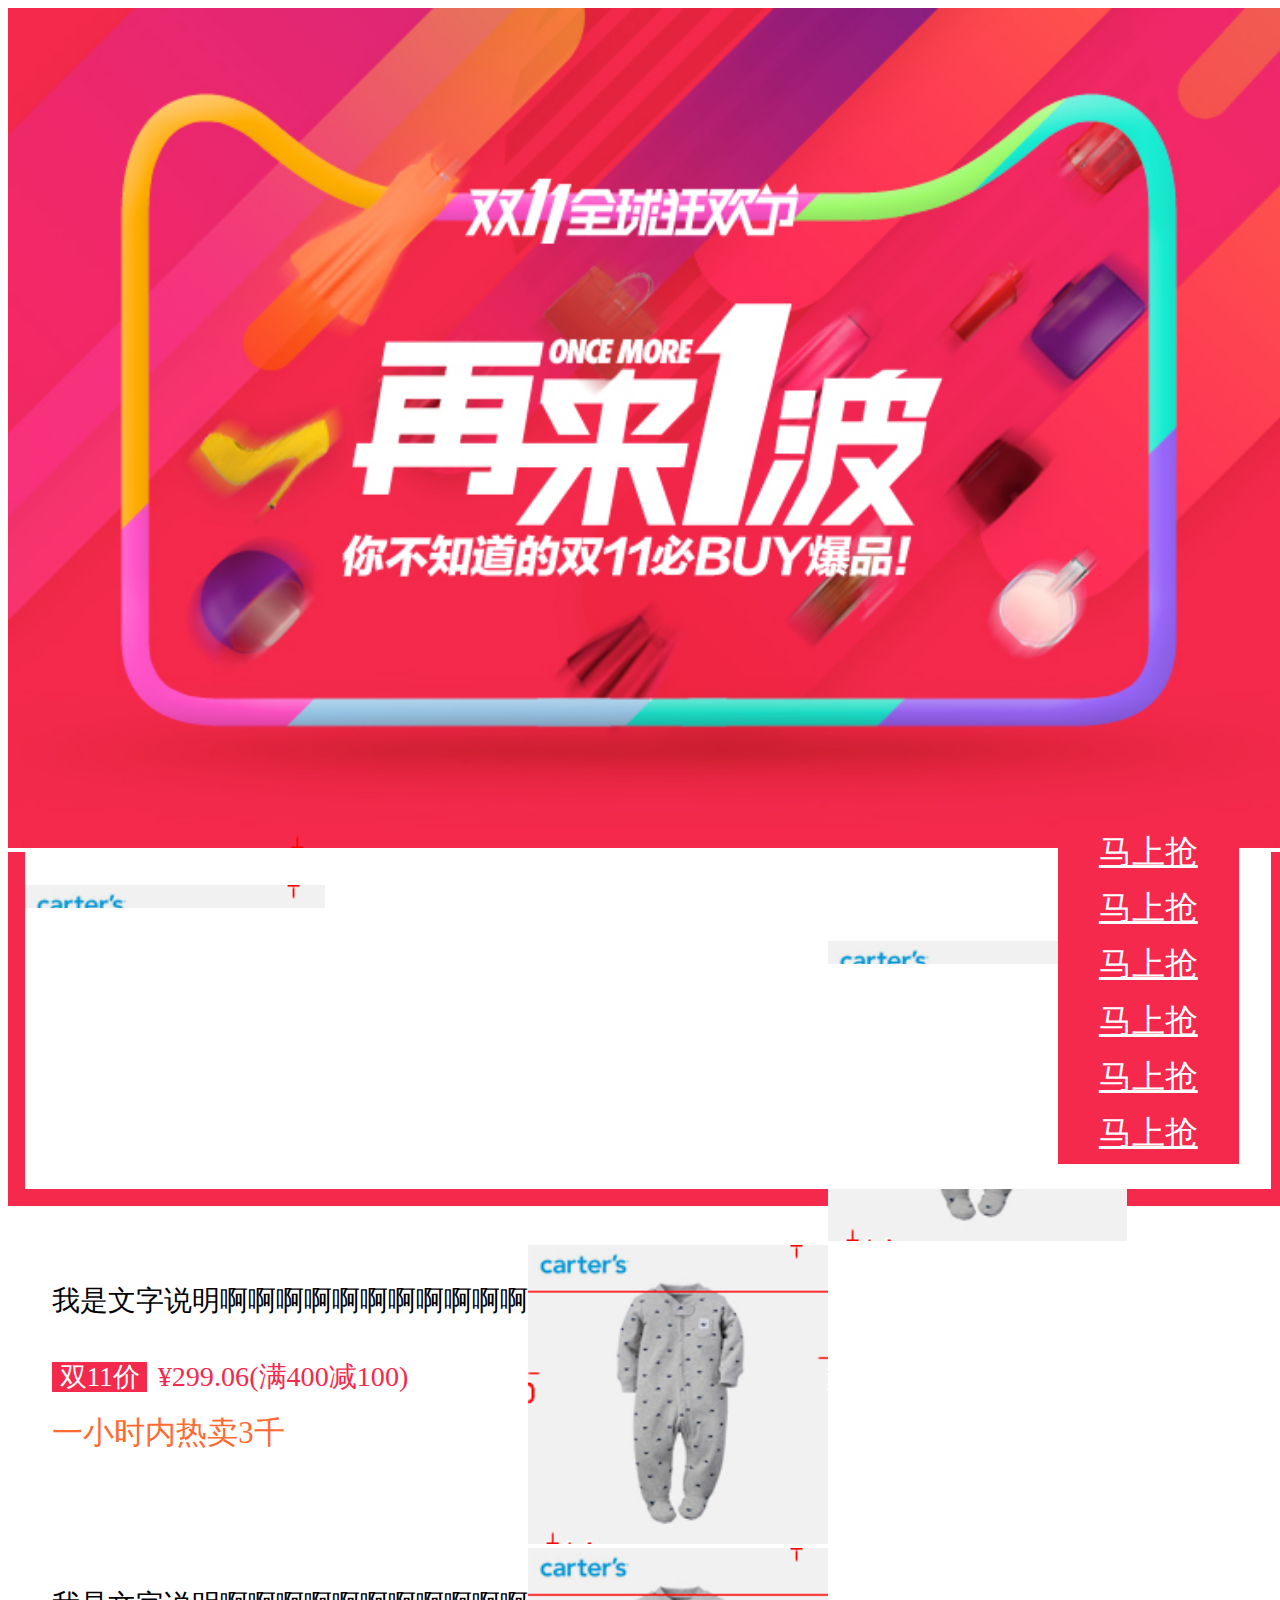
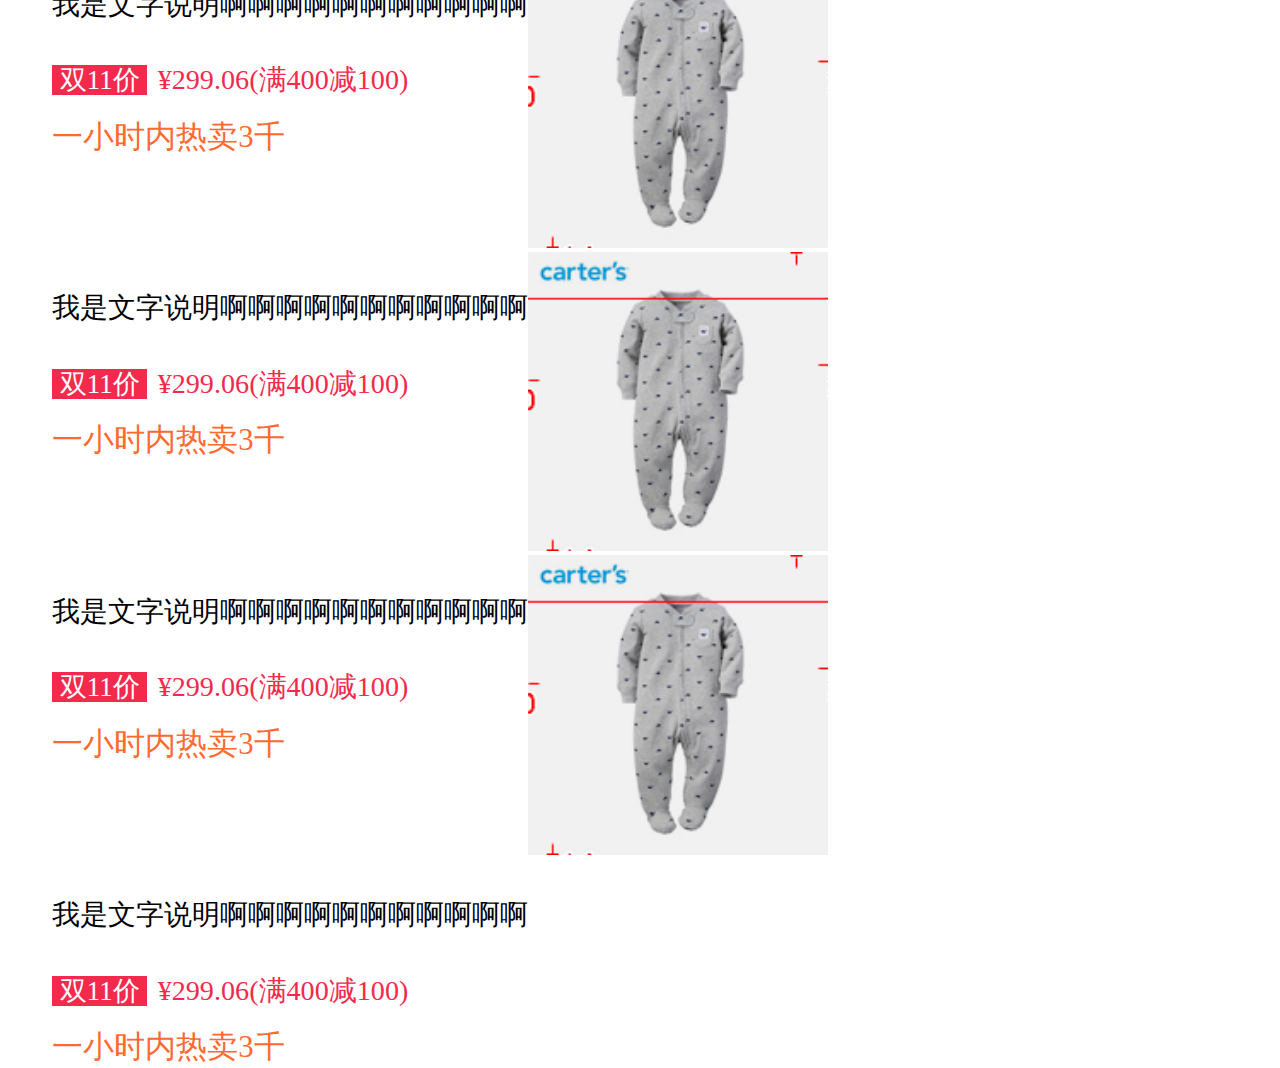
==== demo2/index.html @ 39dcc1db "Add files via upload" ====
<!DOCTYPE html>
<html>
<head>
	<meta charset="utf-8">
	<meta http-equiv="X-UA-Compatible" content="IE=edge">
	<!-- <script src="../web-lib/web-app-flexable/lib-flexible2.0/aliflex.js"></script> -->
	<meta name="viewport" content="width=device-width,initial-scale=1,user-scalable=no,maximum-scale=1,minimum-scale=1">
	<script src="lib/index.js"></script>
	<title>阿里云的自适应方案</title>
	<link rel="stylesheet" type="text/css" href="../web-lib/css/reset.css">
	<link rel="stylesheet" type="text/css" href="css/index.css">
</head>
<body>

<div class="container">
	<div class="toppart">
		<div class="toppart-show">
			<img src="img/biaoti1.png">
		</div>
	</div>
	<div class="botpart">
		<div class="public-item clearfix">
			<div class="item-pic">
				<img src="img/sp1.png">
			</div>
			<div class="item-mess">
				<h4>我是文字说明啊啊啊啊啊啊啊啊啊啊啊</h4>
				<p><span>双11价</span>¥299.06(满400减100)</p>
				<span>一小时内热卖3千</span>
				<a href="#" class="btn">马上抢</a>
			</div>
		</div>
		<div class="public-item clearfix">
			<div class="item-pic">
				<img src="img/sp1.png">
			</div>
			<div class="item-mess">
				<h4>我是文字说明啊啊啊啊啊啊啊啊啊啊啊</h4>
				<p><span>双11价</span>¥299.06(满400减100)</p>
				<span>一小时内热卖3千</span>
				<a href="#" class="btn">马上抢</a>
			</div>
		</div>
		<div class="public-item clearfix">
			<div class="item-pic">
				<img src="img/sp1.png">
			</div>
			<div class="item-mess">
				<h4>我是文字说明啊啊啊啊啊啊啊啊啊啊啊</h4>
				<p><span>双11价</span>¥299.06(满400减100)</p>
				<span>一小时内热卖3千</span>
				<a href="#" class="btn">马上抢</a>
			</div>
		</div>
		<div class="public-item clearfix">
			<div class="item-pic">
				<img src="img/sp1.png">
			</div>
			<div class="item-mess">
				<h4>我是文字说明啊啊啊啊啊啊啊啊啊啊啊</h4>
				<p><span>双11价</span>¥299.06(满400减100)</p>
				<span>一小时内热卖3千</span>
				<a href="#" class="btn">马上抢</a>
			</div>
		</div>
		<div class="public-item clearfix">
			<div class="item-pic">
				<img src="img/sp1.png">
			</div>
			<div class="item-mess">
				<h4>我是文字说明啊啊啊啊啊啊啊啊啊啊啊</h4>
				<p><span>双11价</span>¥299.06(满400减100)</p>
				<span>一小时内热卖3千</span>
				<a href="#" class="btn">马上抢</a>
			</div>
		</div>
		<div class="public-item clearfix">
			<div class="item-pic">
				<img src="img/sp1.png">
			</div>
			<div class="item-mess">
				<h4>我是文字说明啊啊啊啊啊啊啊啊啊啊啊</h4>
				<p><span>双11价</span>¥299.06(满400减100)</p>
				<span>一小时内热卖3千</span>
				<a href="#" class="btn">马上抢</a>
			</div>
		</div>
	</div>
</div>



<script src=""></script>
<script src=""></script>
<script src=""></script>
</body>
</html>
---- demo2/css/index.css ----
/*html{
	font-size: 75px;
}*/

/*body{
	font-size: 12px;
	height: 3000px;
}*/
*{
	box-sizing: border-box;
}
.container{
	width: 10rem;
	margin: 0 auto;
	position: relative;
}

.toppart{}
.toppart-show{}
.toppart-show img{
	width: 10rem;
	height: 6.56rem;
}

.botpart{
    background: #F5294C;
    padding-bottom: 0.13rem;
}
.public-item{
    width: 9.73rem;
    /* margin-left: 0.13rem; */
    margin: 0 auto;
    padding-top: 0.26rem;
    padding-bottom: 0.18rem;
    background: #fff;
    position: relative;
}
.item-pic{
    float: left;
}
.item-pic img{
    width: 2.34rem;
    height: 2.34rem;
}
.item-mess{
    float: left;
    margin-left: 0.21rem;
}
.item-mess h4{
    font-size: 0.22rem;
    font-weight: 400;
    color: #000;
}
.item-mess p{
    font-size: 0.22rem;
    color: #f32a4c;
    margin-top: 0.1rem;
    margin-bottom: 0.13rem;
}
.item-mess p span{
    background: #f32a4c;
    color: #fff;
    font-size: 0.21rem;
    padding: 0px 0.06rem;
    margin-right: 0.08rem;
}
.item-mess>span{
    font-size: 0.24rem;
    color: #ff6a30;
}
.item-mess a{
    position: absolute;
    bottom: 0.2rem;
    right: 0.25rem;
    font-size: 0.26rem;
    background: #f5294c;
    color: #fff;
    padding: 0.06rem 0.32rem;
}
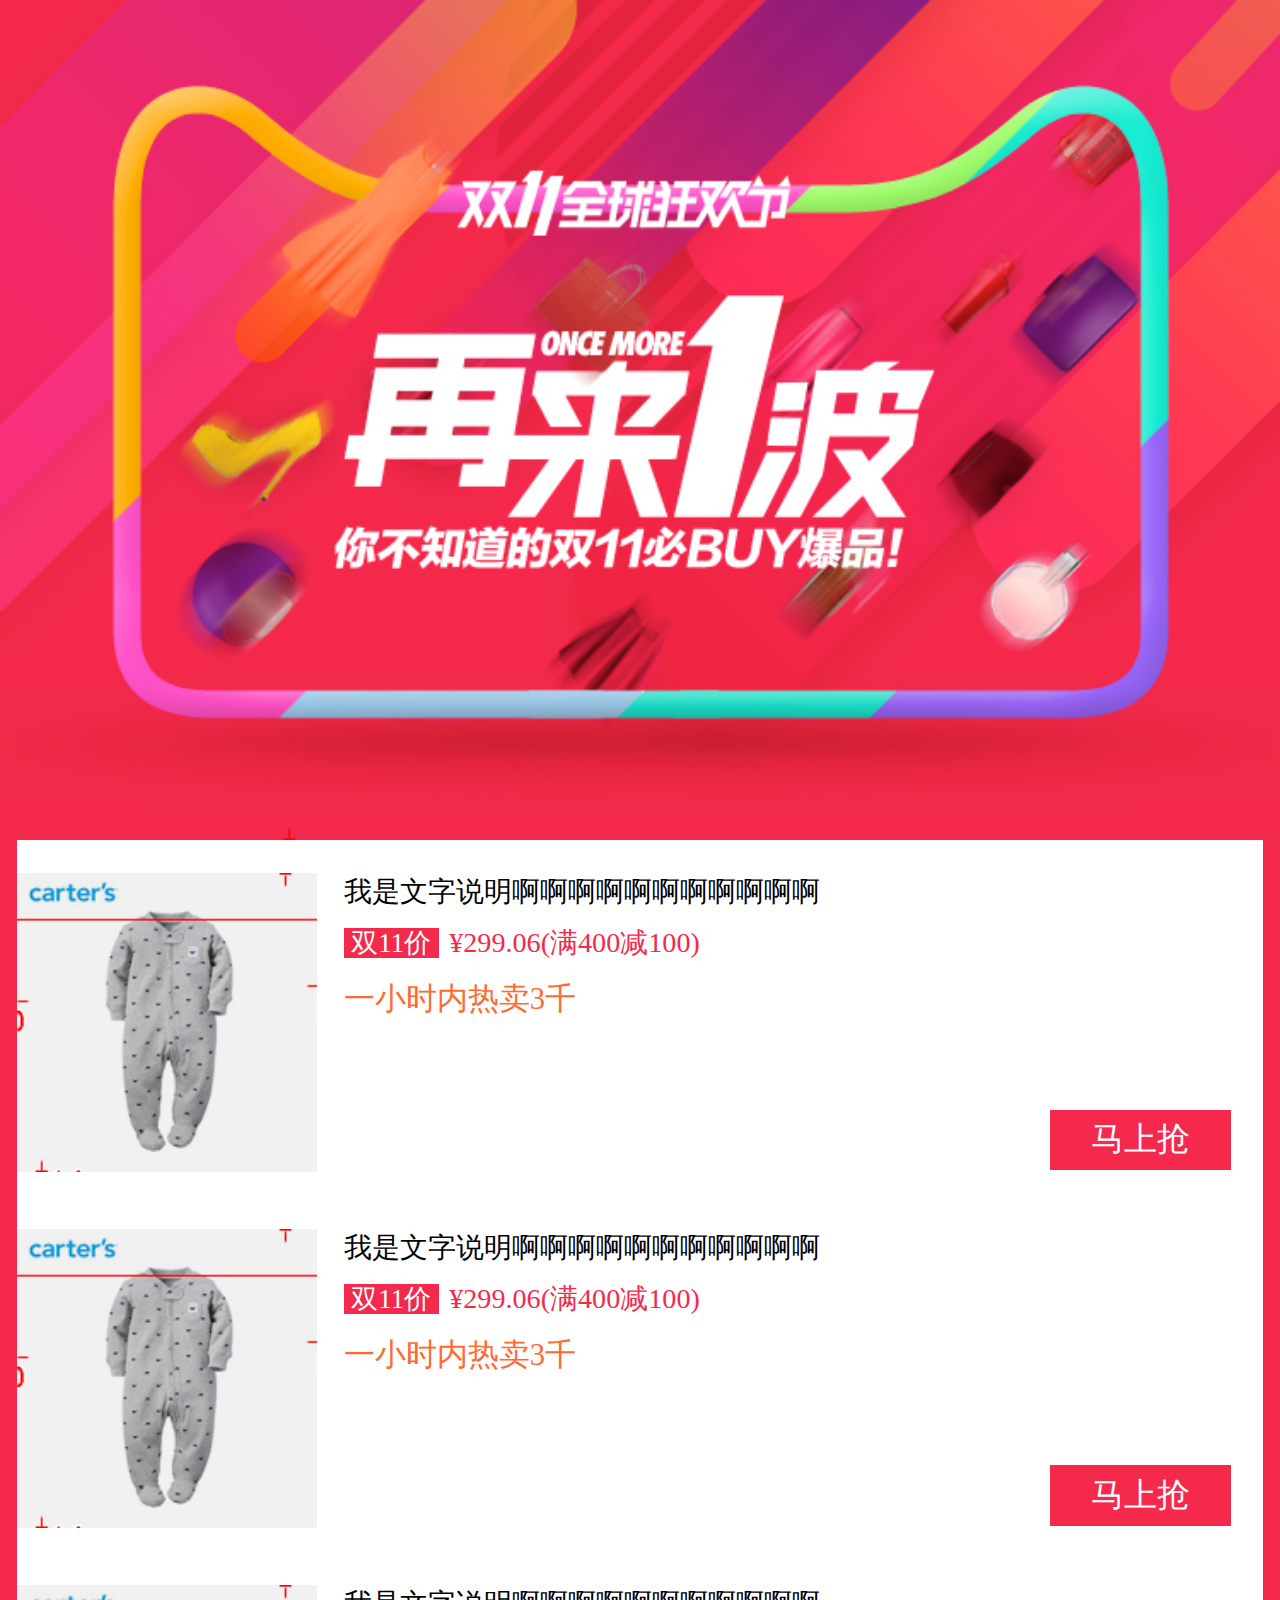
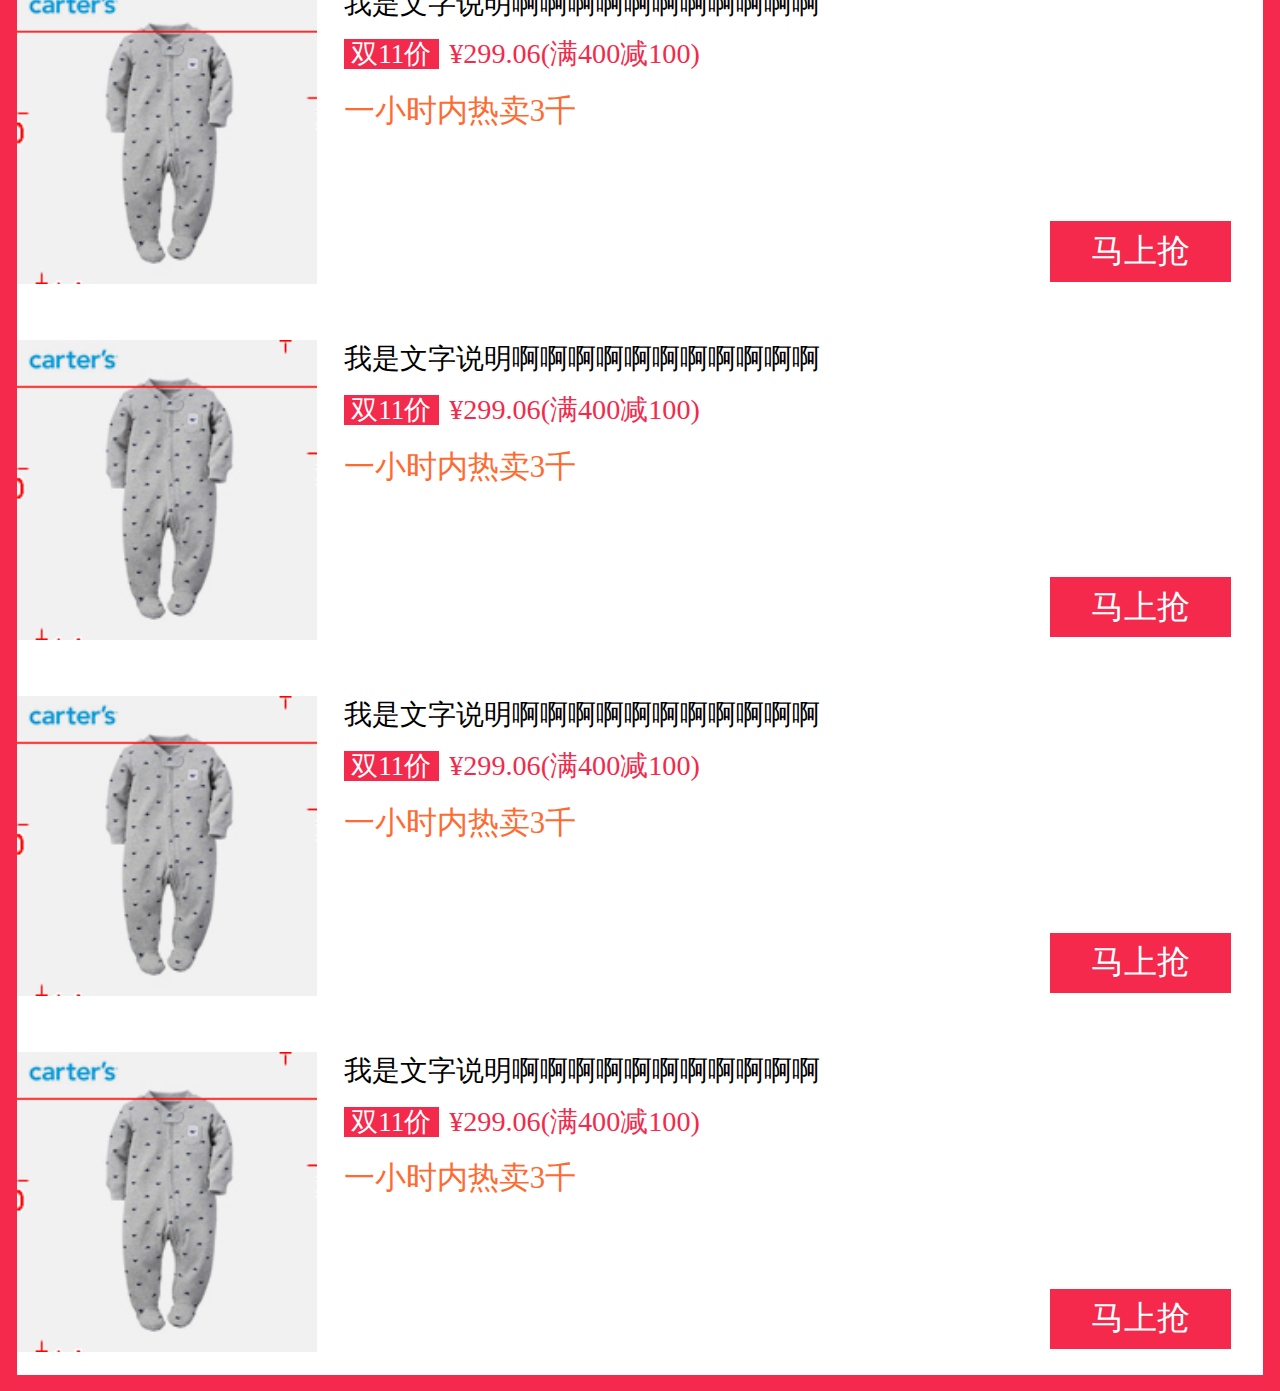
==== commit 426c932d: "Update index.html" ====
--- a/demo2/index.html
+++ b/demo2/index.html
@@ -7,7 +7,7 @@
 	<meta name="viewport" content="width=device-width,initial-scale=1,user-scalable=no,maximum-scale=1,minimum-scale=1">
 	<script src="lib/index.js"></script>
 	<title>阿里云的自适应方案</title>
-	<link rel="stylesheet" type="text/css" href="../web-lib/css/reset.css">
+	<link rel="stylesheet" type="text/css" href="css/reset.css">
 	<link rel="stylesheet" type="text/css" href="css/index.css">
 </head>
 <body>
@@ -94,4 +94,4 @@
 <script src=""></script>
 <script src=""></script>
 </body>
-</html>+</html>
